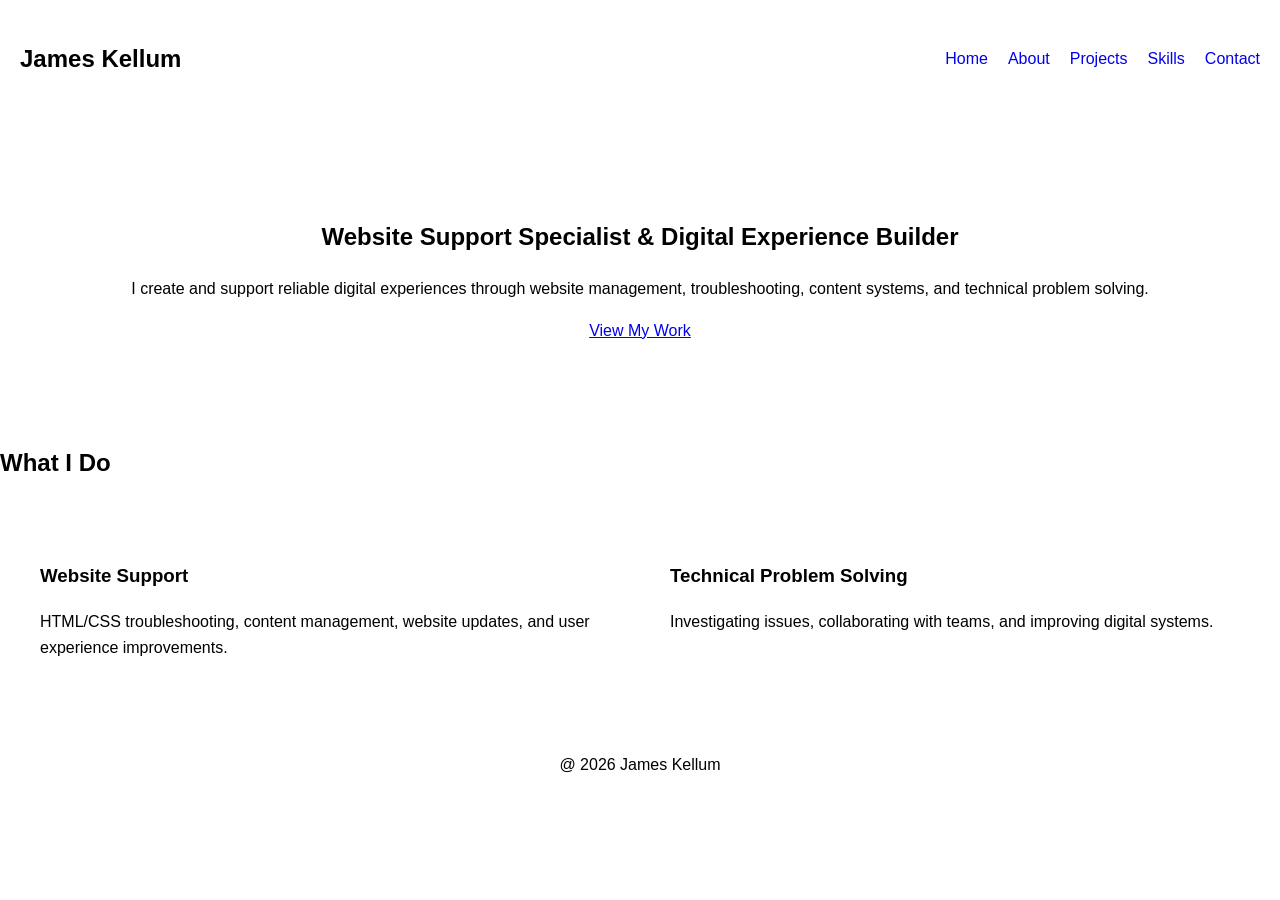
==== index.html @ 5c9c4040 "Create initial portfolio pages and navigation" ====
<!doctype html>
<html lang="en">
  <head>
    <meta charset="UTF-8" />
    <meta name="viewport" content="width=device-width, initial-scale=1.0" />
    <title>James Kellum | Web Designer Portfolio</title>
    <link rel="stylesheet" href="css/styles.css" />
  </head>

  <body>
    <header>
      <nav>
        <h1>James Kellum</h1>
        <ul>
          <li><a href="index.html">Home</a></li>
          <li><a href="about.html">About</a></li>
          <li><a href="projects.html">Projects</a></li>
          <li><a href="certifications.html">Skills</a></li>
          <li><a href="contact.html">Contact</a></li>
        </ul>
      </nav>
    </header>

    <main>
      <section class="hero">
        <h2>Website Support Specialist & Digital Experience Builder</h2>
        <p>
          I create and support reliable digital experiences through website
          management, troubleshooting, content systems, and technical problem
          solving.
        </p>
        <a href="projects.html">View My Work</a>
      </section>

      <section>
        <h2>What I Do</h2>

        <div class="cards">
          <div>
            <h3>Website Support</h3>
            <p>
              HTML/CSS troubleshooting, content management, website updates, and
              user experience improvements.
            </p>
          </div>

          <div>
            <h3>Technical Problem Solving</h3>
            <p>
              Investigating issues, collaborating with teams, and improving
              digital systems.
            </p>
          </div>
        </div>
      </section>
    </main>

    <footer>
      <p>@ 2026 James Kellum</p>
    </footer>
    <script src="js/script.js"></script>
  </body>
</html>
---- css/styles.css ----
body {
  font-family: Arial, sans-serif;
  margin: 0;
  line-height: 1.6;
}

nav {
  display: flex;
  justify-content: space-between;
  align-items: center;
  padding: 20px;
}

nav ul {
  display: flex;
  list-style: none;
  gap: 20px;
}

nav a {
  text-decoration: none;
}

.hero {
  padding: 80px 20px;
  text-align: center;
}

.cards {
  display: flex;
  gap: 20px;
  padding: 20px;
}

.cards div {
  flex: 1;
  padding: 20px;
  border: 1 px solid #ddd;
}

footer {
  text-align: center;
  padding: 20px;
}
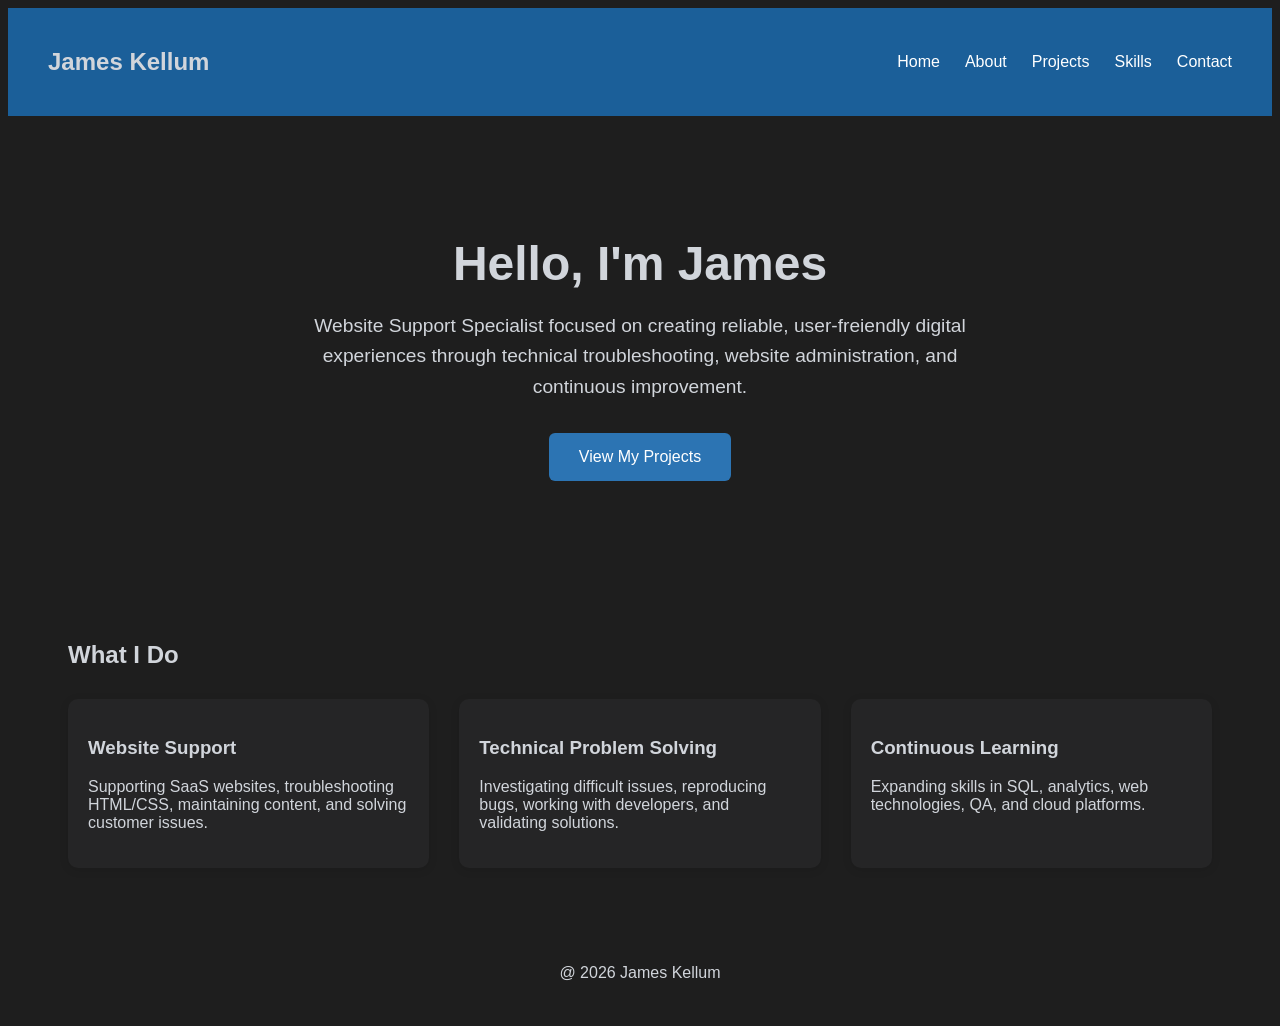
==== commit aafbfaeb: "Style homepage" ====
--- a/index.html
+++ b/index.html
@@ -23,32 +23,39 @@
 
     <main>
       <section class="hero">
-        <h2>Website Support Specialist & Digital Experience Builder</h2>
-        <p>
-          I create and support reliable digital experiences through website
-          management, troubleshooting, content systems, and technical problem
-          solving.
-        </p>
-        <a href="projects.html">View My Work</a>
+        <div class="hero-text">
+          <h2>Hello, I'm James</h2>
+
+          <p>
+            Website Support Specialist focused on creating reliable,
+            user-freiendly digital experiences through technical
+            troubleshooting, website administration, and continuous improvement.
+          </p>
+          <a class="button" href="projects.html">View My Projects</a>
+        </div>
       </section>
-
-      <section>
+      <section class="about-preview">
         <h2>What I Do</h2>
-
         <div class="cards">
-          <div>
+          <div class="card">
             <h3>Website Support</h3>
             <p>
-              HTML/CSS troubleshooting, content management, website updates, and
-              user experience improvements.
+              Supporting SaaS websites, troubleshooting HTML/CSS, maintaining
+              content, and solving customer issues.
             </p>
           </div>
-
-          <div>
+          <div class="card">
             <h3>Technical Problem Solving</h3>
             <p>
-              Investigating issues, collaborating with teams, and improving
-              digital systems.
+              Investigating difficult issues, reproducing bugs, working with
+              developers, and validating solutions.
+            </p>
+          </div>
+          <div class="card">
+            <h3>Continuous Learning</h3>
+            <p>
+              Expanding skills in SQL, analytics, web technologies, QA, and
+              cloud platforms.
             </p>
           </div>
         </div>
--- a/css/styles.css
+++ b/css/styles.css
@@ -1,24 +1,31 @@
 body {
-  font-family: Arial, sans-serif;
-  margin: 0;
-  line-height: 1.6;
+  font-family: Arial, Arial, Helvetica, sans-serif;
+  background: #1e1e1e;
+  color: #d1d5db;
 }
 
 nav {
+  background: #1b5f99;
+  color: #d1d5db;
   display: flex;
   justify-content: space-between;
   align-items: center;
-  padding: 20px;
+  padding: 20px 40px;
 }
 
 nav ul {
   display: flex;
   list-style: none;
-  gap: 20px;
+  gap: 25px;
 }
 
 nav a {
+  color: white;
   text-decoration: none;
+}
+
+nav a:hover {
+  text-decoration: underline;
 }
 
 .hero {
@@ -26,10 +33,49 @@
   text-align: center;
 }
 
+.hero h2 {
+  font-size: 3rem;
+  margin-bottom: 20px;
+}
+
+.hero p {
+  max-width: 700px;
+  margin: auto;
+  font-size: 1.2rem;
+  line-height: 1.6;
+}
+
+.button {
+  display: inline-block;
+  margin-top: 30px;
+  padding: 15px 30px;
+  background: #2c74b3;
+  color: white;
+  text-decoration: none;
+  border-radius: 6px;
+}
+
+.button:hover {
+  transition: 0.3s;
+  background: #1b5f99;
+  transform: translateY(-3px);
+}
+
+.about-preview {
+  padding: 60px;
+}
+
 .cards {
-  display: flex;
-  gap: 20px;
-  padding: 20px;
+  display: grid;
+  grid-template-columns: repeat(auto-fit, minmax(250px, 1fr));
+  gap: 30px;
+  margin-top: 30px;
+}
+.card {
+  background: #252526;
+  padding: 25px;
+  border-radius: 10px;
+  box-shadow: 0 2px 10px rgba(0, 0, 0, 0.1);
 }
 
 .cards div {
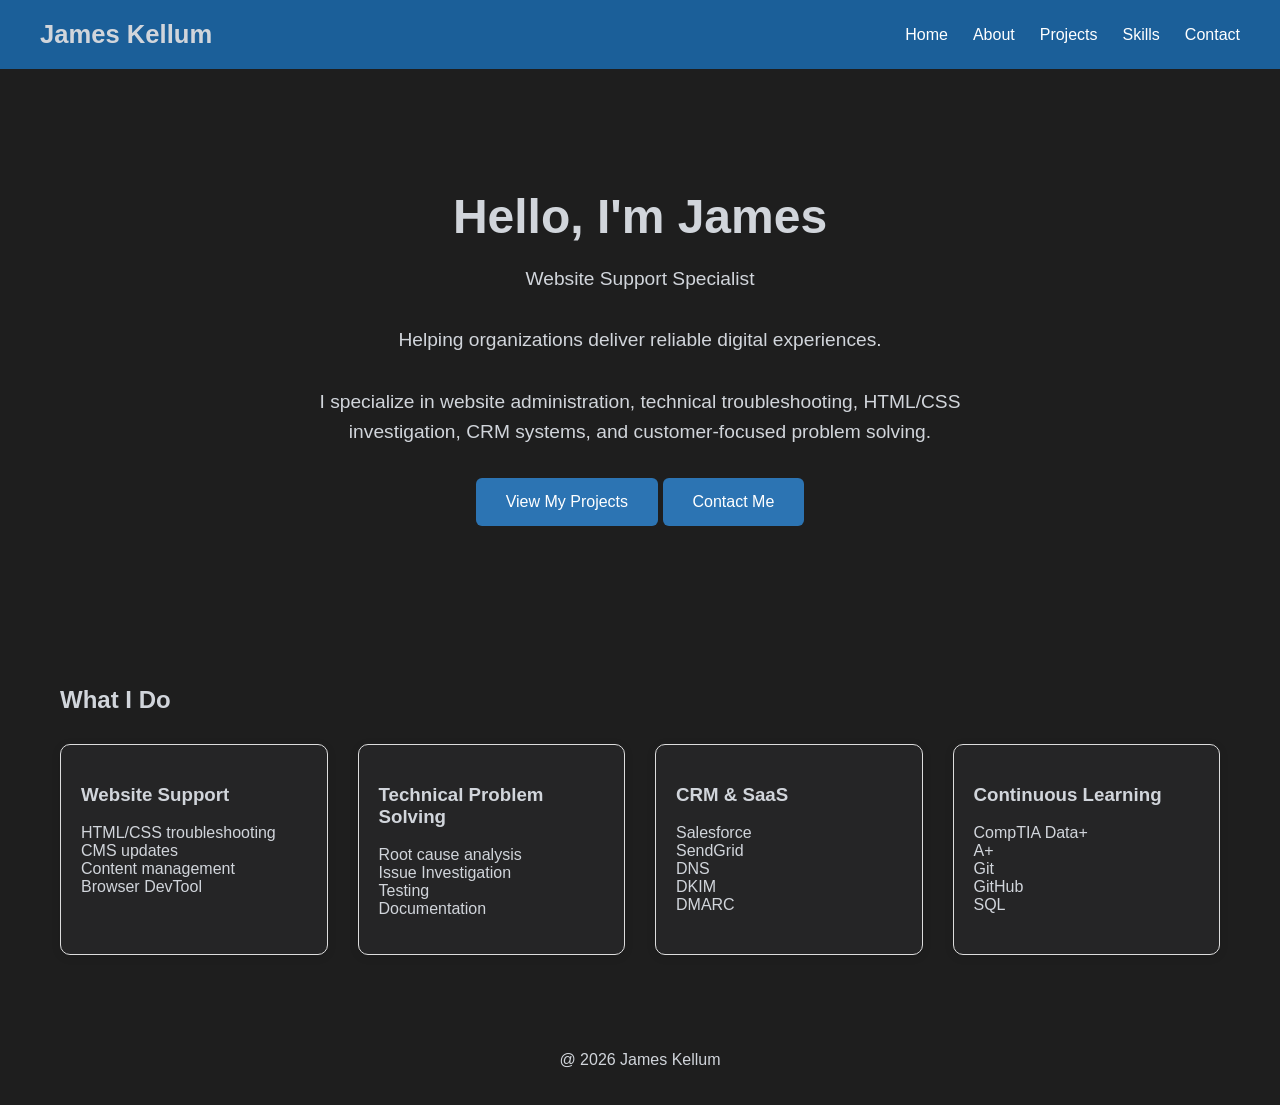
==== commit cc87213d: "Improve homepage layout and card section" ====
--- a/index.html
+++ b/index.html
@@ -9,9 +9,9 @@
 
   <body>
     <header>
-      <nav>
-        <h1>James Kellum</h1>
-        <ul>
+      <nav class="navbar">
+        <h1 class="logo">James Kellum</h1>
+        <ul class="nav-links">
           <li><a href="index.html">Home</a></li>
           <li><a href="about.html">About</a></li>
           <li><a href="projects.html">Projects</a></li>
@@ -27,11 +27,16 @@
           <h2>Hello, I'm James</h2>
 
           <p>
-            Website Support Specialist focused on creating reliable,
-            user-freiendly digital experiences through technical
-            troubleshooting, website administration, and continuous improvement.
+            Website Support Specialist
+            <br />
+            <br />Helping organizations deliver reliable digital experiences.
+            <br /><br />
+            I specialize in website administration, technical troubleshooting,
+            HTML/CSS investigation, CRM systems, and customer-focused problem
+            solving.
           </p>
           <a class="button" href="projects.html">View My Projects</a>
+          <a class="button" href="#">Contact Me</a>
         </div>
       </section>
       <section class="about-preview">
@@ -40,22 +45,28 @@
           <div class="card">
             <h3>Website Support</h3>
             <p>
-              Supporting SaaS websites, troubleshooting HTML/CSS, maintaining
-              content, and solving customer issues.
+              HTML/CSS troubleshooting <br />CMS updates<br />
+              Content management <br />Browser DevTool
             </p>
           </div>
           <div class="card">
             <h3>Technical Problem Solving</h3>
             <p>
-              Investigating difficult issues, reproducing bugs, working with
-              developers, and validating solutions.
+              Root cause analysis<br />Issue Investigation<br />Testing<br />Documentation
             </p>
+          </div>
+          <div class="card">
+            <h3>CRM & SaaS</h3>
+            <p>Salesforce<br />SendGrid<br />DNS<br />DKIM<br />DMARC</p>
           </div>
           <div class="card">
             <h3>Continuous Learning</h3>
             <p>
-              Expanding skills in SQL, analytics, web technologies, QA, and
-              cloud platforms.
+              CompTIA Data+<br />
+              A+<br />
+              Git<br />
+              GitHub<br />
+              SQL
             </p>
           </div>
         </div>
--- a/css/styles.css
+++ b/css/styles.css
@@ -1,10 +1,11 @@
 body {
-  font-family: Arial, Arial, Helvetica, sans-serif;
+  font-family: Arial, Helvetica, sans-serif;
   background: #1e1e1e;
   color: #d1d5db;
+  margin: 0;
 }
 
-nav {
+.navbar {
   background: #1b5f99;
   color: #d1d5db;
   display: flex;
@@ -13,19 +14,28 @@
   padding: 20px 40px;
 }
 
-nav ul {
+.nav-links {
   display: flex;
   list-style: none;
   gap: 25px;
+  padding: 0;
+  margin: 0;
 }
 
-nav a {
+.nav-links a {
   color: white;
   text-decoration: none;
 }
 
-nav a:hover {
+.nav-links a:hover {
   text-decoration: underline;
+  transition: color 0.25s ease;
+  color: #d4ecff;
+}
+
+.logo {
+  margin: 0;
+  font-size: 1.6rem;
 }
 
 .hero {
@@ -81,7 +91,7 @@
 .cards div {
   flex: 1;
   padding: 20px;
-  border: 1 px solid #ddd;
+  border: 1px solid #ddd;
 }
 
 footer {
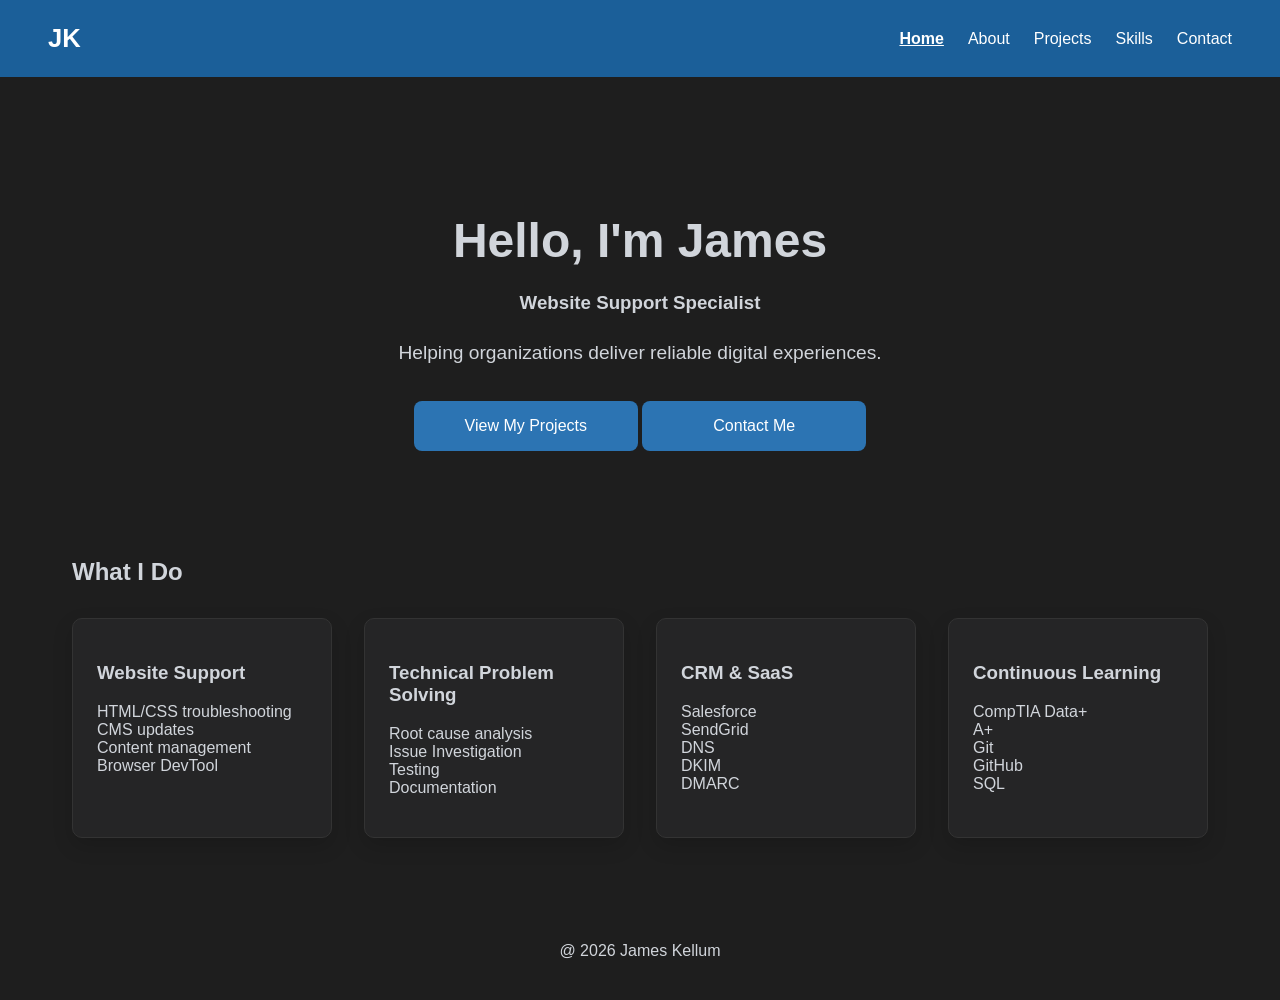
==== commit 9dc2b8f3: "Improve homepage spacing and card layouts. Improved navbar styling" ====
--- a/index.html
+++ b/index.html
@@ -10,9 +10,9 @@
   <body>
     <header>
       <nav class="navbar">
-        <h1 class="logo">James Kellum</h1>
+        <h1 class="logo">JK</h1>
         <ul class="nav-links">
-          <li><a href="index.html">Home</a></li>
+          <li><a class="active" href="index.html">Home</a></li>
           <li><a href="about.html">About</a></li>
           <li><a href="projects.html">Projects</a></li>
           <li><a href="certifications.html">Skills</a></li>
@@ -26,15 +26,10 @@
         <div class="hero-text">
           <h2>Hello, I'm James</h2>
 
-          <p>
-            Website Support Specialist
-            <br />
-            <br />Helping organizations deliver reliable digital experiences.
-            <br /><br />
-            I specialize in website administration, technical troubleshooting,
-            HTML/CSS investigation, CRM systems, and customer-focused problem
-            solving.
-          </p>
+          <h3>Website Support Specialist</h3>
+
+          <p>Helping organizations deliver reliable digital experiences.</p>
+
           <a class="button" href="projects.html">View My Projects</a>
           <a class="button" href="#">Contact Me</a>
         </div>
--- a/css/styles.css
+++ b/css/styles.css
@@ -1,3 +1,8 @@
+main {
+  max-width: 1200px;
+  margin: 0 auto;
+}
+
 body {
   font-family: Arial, Helvetica, sans-serif;
   background: #1e1e1e;
@@ -11,13 +16,13 @@
   display: flex;
   justify-content: space-between;
   align-items: center;
-  padding: 20px 40px;
+  padding: 24px 48px;
 }
 
 .nav-links {
   display: flex;
   list-style: none;
-  gap: 25px;
+  gap: 24px;
   padding: 0;
   margin: 0;
 }
@@ -33,36 +38,44 @@
   color: #d4ecff;
 }
 
+.nav-links a.active {
+  font-weight: bold;
+  text-decoration: underline;
+}
+
 .logo {
   margin: 0;
   font-size: 1.6rem;
+  color: white;
 }
 
 .hero {
-  padding: 80px 20px;
+  padding: 96px 24px 24px;
   text-align: center;
 }
 
 .hero h2 {
   font-size: 3rem;
-  margin-bottom: 20px;
+  margin-bottom: 24px;
 }
 
 .hero p {
   max-width: 700px;
-  margin: auto;
+  margin: 24px auto;
   font-size: 1.2rem;
   line-height: 1.6;
 }
 
 .button {
   display: inline-block;
-  margin-top: 30px;
-  padding: 15px 30px;
+  margin-top: 8px;
+  padding: 16px 32px;
   background: #2c74b3;
   color: white;
   text-decoration: none;
-  border-radius: 6px;
+  border-radius: 8px;
+  min-width: 160px;
+  max-width: 240px;
 }
 
 .button:hover {
@@ -72,29 +85,39 @@
 }
 
 .about-preview {
-  padding: 60px;
+  padding: 64px 32px;
 }
 
 .cards {
   display: grid;
   grid-template-columns: repeat(auto-fit, minmax(250px, 1fr));
-  gap: 30px;
-  margin-top: 30px;
+  gap: 32px;
+  margin-top: 32px;
 }
 .card {
   background: #252526;
-  padding: 25px;
+  padding: 24px;
   border-radius: 10px;
-  box-shadow: 0 2px 10px rgba(0, 0, 0, 0.1);
+  box-shadow: 0 8px 20px rgba(0, 0, 0, 0.15);
+  transition:
+    transform 0.25s ease,
+    box-shadow 0.25s ease;
 }
 
 .cards div {
   flex: 1;
-  padding: 20px;
-  border: 1px solid #ddd;
+  padding: 24px;
+  border: 1px solid #333;
+}
+
+.card:hover {
+  transform: translateY(-5px);
+  box-shadow: 0 12px 30px rgba(0, 0, 0, 0.3);
+  transition: 0.3s ease;
+  cursor: pointer;
 }
 
 footer {
   text-align: center;
-  padding: 20px;
+  padding: 24px;
 }
